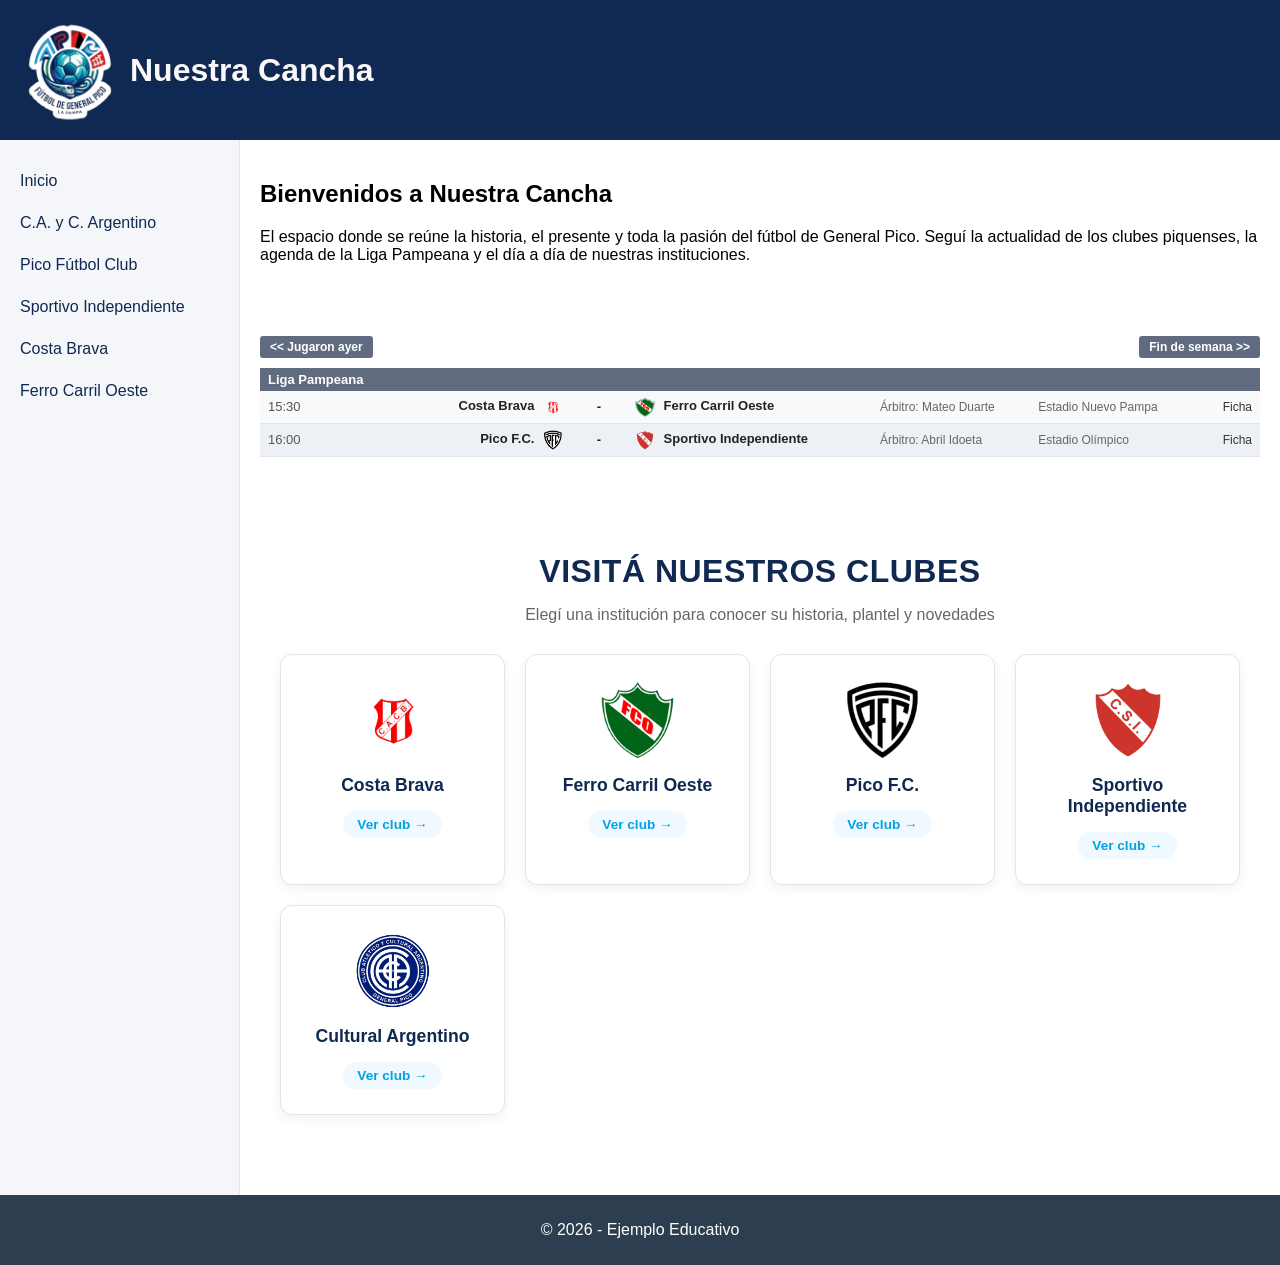
==== index.html @ 1d9cbaab "Add files via upload" ====
<!DOCTYPE html>
<html lang="en">
<head>
    <meta charset="UTF-8">
    <meta name="viewport" content="width=device-width, initial-scale=1.0">
    <title>Document</title>
    <link rel="stylesheet" href="css/style.css">
    <link rel="icon" href="./img/logo.png" type="image/x-icon">
</head>
<body>
    <header>
        <img src="./img/logo.png" alt="logo" title="logo">
        <h1>Nuestra Cancha</h1>
    </header>


    <div class="layout">
        <!-- Sidebar -->
        <aside class="sidebar">
        <ul>
            <li><a href="index.html">Inicio</a></li>
            <li><a href="./cayca.html">C.A. y C. Argentino</a></li>
            <li><a href="./pfc.html">Pico Fútbol Club</a></li>
            <li><a href="./independiente.html">Sportivo Independiente</a></li>
            <li><a href="./costa.html">Costa Brava</a></li>
            <li><a href="./ferro.html">Ferro Carril Oeste</a></li>
        </ul>
        </aside>

    <!-- Contenido principal -->
        <main>
        <h2>Bienvenidos a Nuestra Cancha</h2>
        <p>El espacio donde se reúne la historia, el presente y toda la pasión del fútbol de General Pico. Seguí la actualidad de los clubes piquenses, la agenda de la Liga Pampeana y el día a día de nuestras instituciones.</p>


        <br>
        <br>


        <div class="match-schedule">
        <!-- Navegación superior -->
        <div class="schedule-header">
            <button class="nav-btn">&lt;&lt; Jugaron ayer</button>
            <button class="nav-btn">Fin de semana &gt;&gt;</button>
        </div>

        <!-- Categoría: Liga Pampeana - Primera A -->
        <div class="category-title">Liga Pampeana</div>
        <table class="matches-table">
            <tbody>
            <tr>
                <td class="time">15:30</td>
                <td class="team-home">Costa Brava <img src="img/escudo_costa_brava.png" alt="Costa Brava"></td>
                <td class="score">-</td>
                <td class="team-away"><img src="img/escudo_ferro.png" alt="Ferro"> Ferro Carril Oeste</td>
                <td class="referee">Árbitro: Mateo Duarte</td>
                <td class="stadium">Estadio Nuevo Pampa</td>
                <td class="link"><a href="#">Ficha</a></td>
            </tr>
            <tr>
                <td class="time">16:00</td>
                <td class="team-home">Pico F.C. <img src="img/escudo_pf.png" alt="Pico FC"></td>
                <td class="score">-</td>
                <td class="team-away"><img src="img/escudo_independiente.png" alt="CSI"> Sportivo Independiente</td>
                <td class="referee">Árbitro: Abril Idoeta</td>
                <td class="stadium">Estadio Olímpico</td>
                <td class="link"><a href="#">Ficha</a></td>
            </tr>
            </tbody>
        </table>

        <br>
        <br>

        <section class="clubs-section container">
        <div class="section-header">
            <h2>Visitá nuestros clubes</h2>
            <p>Elegí una institución para conocer su historia, plantel y novedades</p>
        </div>

        <div class="clubs-grid">
            <!-- Costa Brava -->
            <a href="costa-brava.html" class="club-card costa">
            <div class="club-logo">
                <img src="img/escudo_costa_brava.png" alt="Costa Brava">
            </div>
            <h3>Costa Brava</h3>
            <span class="btn-visit">Ver club &rarr;</span>
            </a>

            <!-- Ferro Carril Oeste -->
            <a href="ferro.html" class="club-card ferro">
            <div class="club-logo">
                <img src="img/escudo_ferro.png" alt="Ferro Carril Oeste">
            </div>
            <h3>Ferro Carril Oeste</h3>
            <span class="btn-visit">Ver club &rarr;</span>
            </a>

            <!-- Pico F.C. -->
            <a href="pico-fc.html" class="club-card picofc">
            <div class="club-logo">
                <img src="img/escudo_pf.png" alt="Pico F.C.">
            </div>
            <h3>Pico F.C.</h3>
            <span class="btn-visit">Ver club &rarr;</span>
            </a>

            <!-- Sportivo Independiente -->
            <a href="independiente.html" class="club-card csi">
            <div class="club-logo">
                <img src="img/escudo_independiente.png" alt="Sportivo Independiente">
            </div>
            <h3>Sportivo Independiente</h3>
            <span class="btn-visit">Ver club &rarr;</span>
            </a>

            <!-- Cultural Argentino -->
            <a href="cultural-argentino.html" class="club-card argentino">
            <div class="club-logo">
                <img src="img/escudo_arg.png" alt="Cultural Argentino">
            </div>
            <h3>Cultural Argentino</h3>
            <span class="btn-visit">Ver club &rarr;</span>
            </a>
        </div>
        </section>


        </main>
    </div>


    



    <footer>
       <p>© 2026 - Ejemplo Educativo</p>
    </footer>
</body>
</html>
---- css/style.css ----
/* estilos generales de la pagina */
body {
    font-family: Arial, sans-serif;
    margin: 0;
    display: flex;
    flex-direction: column;
    min-height: 100vh;
}

/* encabezado arriba con el logo */
header {
    background: #0F2952;
    color: rgb(250, 248, 248);
    padding: 10px;
    display: flex;
    align-items: center;
}

header img {
    width: 120px;
    height: auto;
}

/* pie de pagina */
footer {
    background: #2c3e50;
    color: white;
    text-align: center;
    padding: 10px;
}

/* barra lateral del menu */
.sidebar {
    background: #f4f4f4;
    padding: 15px;
    width: 200px;
    min-height: calc(100vh - 100px);
}

.layout {
    display: flex;
    flex: 1;
}

main {
    flex: 1;
    padding: 20px;
}

/* contenedor principal de la agenda */
.match-schedule {
  width: 100%;
  max-width: 1000px;
  margin: 20px auto;
  font-family: Arial, Helvetica, sans-serif;
  font-size: 13px;
  color: #222;
}

/* botones de navegacion superior */
.schedule-header {
  display: flex;
  justify-content: space-between;
  margin-bottom: 5px;
}

.nav-btn {
  background-color: #616b7f;
  color: #fff;
  border: none;
  padding: 4px 10px;
  font-size: 12px;
  font-weight: bold;
  border-radius: 3px;
  cursor: pointer;
}

.nav-btn:hover {
  background-color: #4a5363;
}

/* barras de categoria / liga */
.category-title {
  background-color: #616b7f;
  color: #fff;
  font-weight: bold;
  padding: 4px 8px;
  margin-top: 10px;
  font-size: 13px;
}

/* tabla de partidos */
.matches-table {
  width: 100%;
  border-collapse: collapse;
  background-color: #f7f9fa;
}

.matches-table tr {
  border-bottom: 1px solid #e1e5e8;
}

.matches-table tr:nth-child(even) {
  background-color: #edf1f5;
}

.matches-table td {
  padding: 6px 8px;
  vertical-align: middle;
}

.time {
  width: 50px;
  color: #555;
}

.team-home {
  text-align: right;
  font-weight: bold;
  width: 25%;
}

.team-away {
  text-align: left;
  font-weight: bold;
  width: 25%;
}

.team-home img, .team-away img {
  width: 20px;
  height: 20px;
  vertical-align: middle;
  margin: 0 5px;
}

.score {
  text-align: center;
  width: 30px;
  font-weight: bold;
}

.referee, .stadium {
  color: #666;
  font-size: 12px;
}

.link {
  text-align: right;
  width: 50px;
}

.link a {
  color: #333;
  text-decoration: none;
  font-size: 12px;
}

.link a:hover {
  text-decoration: underline;
}

/* seccion de clubes de la home */
.clubs-section {
  padding: 40px 20px;
  text-align: center;
}

.section-header h2 {
  font-size: 2rem;
  color: #0F2952;
  margin-bottom: 5px;
  text-transform: uppercase;
  letter-spacing: 0.5px;
}

.section-header p {
  color: #666;
  margin-bottom: 30px;
  font-size: 1rem;
}

/* grilla de tarjetas */
.clubs-grid {
  display: grid;
  grid-template-columns: repeat(auto-fit, minmax(200px, 1fr));
  gap: 20px;
  max-width: 1200px;
  margin: 0 auto;
}

/* tarjeta individual de club */
.club-card {
  background: #ffffff;
  border-radius: 12px;
  padding: 25px 15px;
  text-decoration: none;
  color: #0F2952;
  box-shadow: 0 4px 12px rgba(0, 0, 0, 0.06);
  border: 1px solid #e1e5e8;
  display: flex;
  flex-direction: column;
  align-items: center;
  transition: transform 0.25s ease, box-shadow 0.25s ease, border-color 0.25s ease;
}

.club-card:hover {
  transform: translateY(-6px);
  box-shadow: 0 10px 20px rgba(0, 0, 0, 0.12);
  border-color: #00A3E0;
}

/* logo del club en la tarjeta */
.club-logo {
  width: 80px;
  height: 80px;
  margin-bottom: 15px;
  display: flex;
  align-items: center;
  justify-content: center;
}

.club-logo img {
  max-width: 100%;
  max-height: 100%;
  object-fit: contain;
}

.club-card h3 {
  font-size: 1.1rem;
  margin: 0 0 15px 0;
  font-weight: bold;
}

/* boton adentro de la tarjeta */
.btn-visit {
  font-size: 0.85rem;
  font-weight: bold;
  color: #00A3E0;
  background-color: #f0f9ff;
  padding: 6px 14px;
  border-radius: 20px;
  transition: background-color 0.2s ease, color 0.2s ease;
}

.club-card:hover .btn-visit {
  background-color: #00A3E0;
  color: #ffffff;
}

/* cabecera principal del club */
.club-hero {
  display: flex;
  align-items: center;
  gap: 20px;
  padding: 25px;
  border-radius: 8px;
  color: #ffffff;
  margin-bottom: 25px;
}

.club-hero-shield {
  width: 90px;
  height: 90px;
  object-fit: contain;
  background: #ffffff;
  padding: 8px;
  border-radius: 50%;
}

.club-hero-info h1 {
  margin: 0 0 5px 0;
  font-size: 1.8rem;
}

.club-nickname {
  margin: 0 0 10px 0;
  font-style: italic;
  opacity: 0.9;
}

.club-badge {
  background: rgba(255, 255, 255, 0.2);
  padding: 3px 10px;
  border-radius: 12px;
  font-size: 0.85rem;
}

/* colores tematicos de cada club */
.theme-costa { background-color: #D31A24; }
.theme-ferro { background-color: #008D45; }
.theme-picofc { background-color: #1D70B8; }
.theme-independiente { background-color: #a8131b; }
.theme-argentino { background-color: #00A3E0; }

/* grilla de ficha tecnica */
.club-details-grid {
  display: grid;
  grid-template-columns: repeat(auto-fit, minmax(180px, 1fr));
  gap: 15px;
  margin-bottom: 30px;
}

.info-card {
  background: #f7f9fa;
  border: 1px solid #e1e5e8;
  border-radius: 6px;
  padding: 15px;
  text-align: center;
}

.info-card h3 {
  margin: 0 0 5px 0;
  font-size: 0.85rem;
  color: #666;
  text-transform: uppercase;
}

.info-card p {
  margin: 0;
  font-weight: bold;
  color: #0F2952;
}

/* layout del contenido con la barra lateral */
.content-wrapper {
  display: flex;
  min-height: 100vh;
}

/* ajuste de la barra lateral */
.sidebar {
  width: 240px;
  background-color: #f4f6f9;
  border-right: 1px solid #e1e5e8;
  padding: 20px 0;
}

.sidebar ul {
  list-style: none; /* saca los puntos de la lista */
  padding: 0;
  margin: 0;
}

.sidebar a {
  display: block;
  padding: 12px 20px;
  color: #0f2952;
  text-decoration: none;
  font-weight: 500;
}

/* efecto al pasar por arriba del link */
.sidebar a:hover,
.sidebar a.active {
  background-color: #e2e8f0;
  color: #00a3e0;
  border-left: 4px solid #00a3e0;
}

/* area de contenido principal */
.main-content {
  flex: 1;
  padding: 30px;
  background-color: #ffffff;
}

/* estilo para el texto principal del resumen */
.lead-text {
  font-size: 1.05rem;
  line-height: 1.6;
  color: #1a202c;
  margin-bottom: 15px;
}

.club-section {
  margin-bottom: 30px;
}

.club-section h2 {
  font-size: 1.4rem;
  color: #0F2952;
  margin-bottom: 12px;
  border-bottom: 2px solid #e1e5e8;
  padding-bottom: 5px;
}
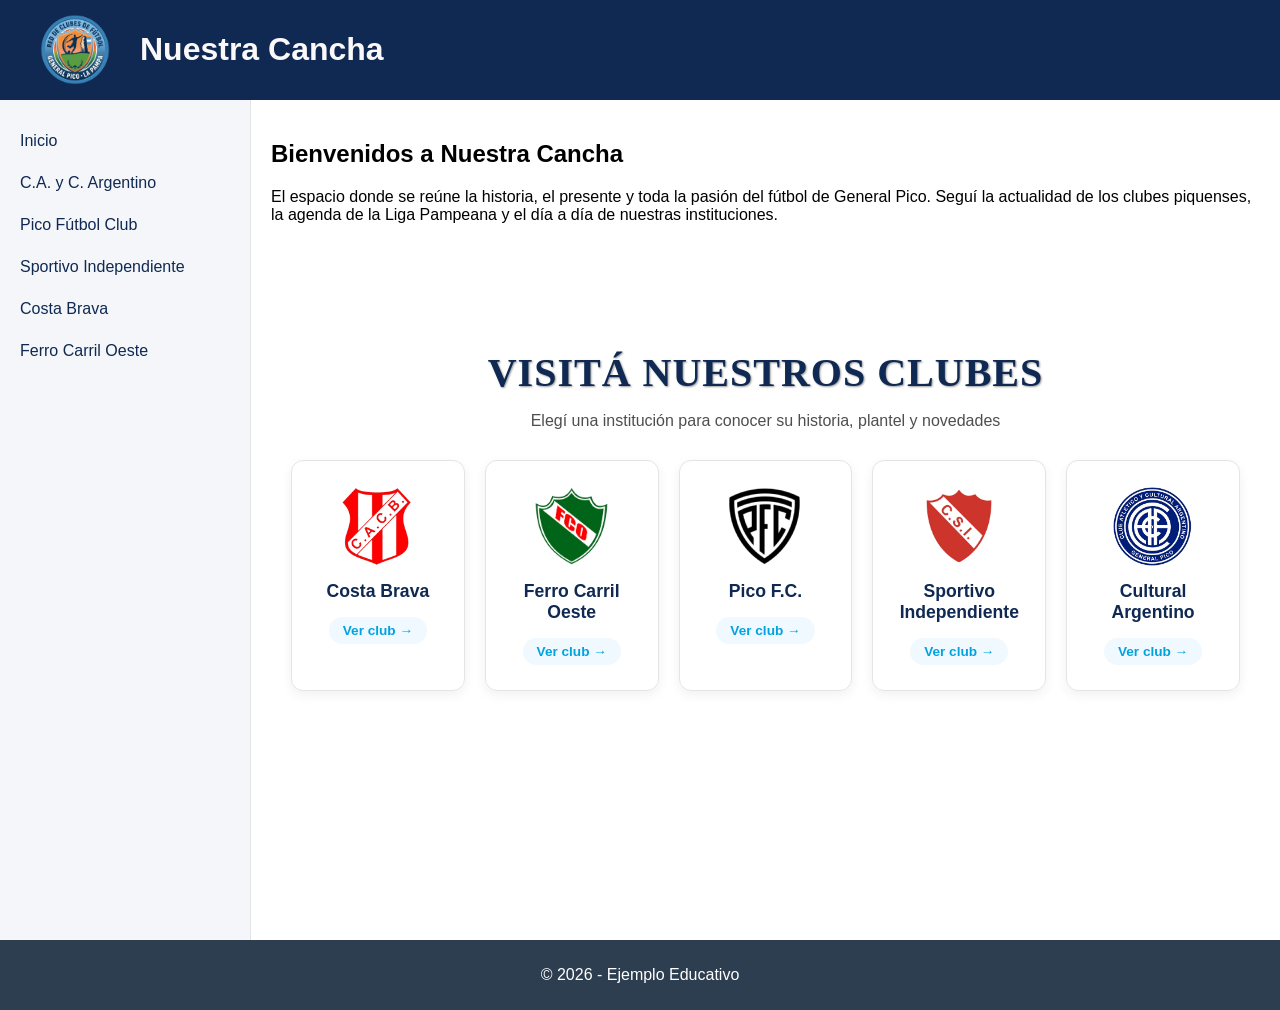
==== commit bb481972: "Logo y tarjetas" ====
--- a/index.html
+++ b/index.html
@@ -9,7 +9,7 @@
 </head>
 <body>
     <header>
-        <img src="./img/logo.png" alt="logo" title="logo">
+        <img src="./img/logo.png" alt="logo" title="logo" id="logo">
         <h1>Nuestra Cancha</h1>
     </header>
 
@@ -31,43 +31,6 @@
         <main>
         <h2>Bienvenidos a Nuestra Cancha</h2>
         <p>El espacio donde se reúne la historia, el presente y toda la pasión del fútbol de General Pico. Seguí la actualidad de los clubes piquenses, la agenda de la Liga Pampeana y el día a día de nuestras instituciones.</p>
-
-
-        <br>
-        <br>
-
-
-        <div class="match-schedule">
-        <!-- Navegación superior -->
-        <div class="schedule-header">
-            <button class="nav-btn">&lt;&lt; Jugaron ayer</button>
-            <button class="nav-btn">Fin de semana &gt;&gt;</button>
-        </div>
-
-        <!-- Categoría: Liga Pampeana - Primera A -->
-        <div class="category-title">Liga Pampeana</div>
-        <table class="matches-table">
-            <tbody>
-            <tr>
-                <td class="time">15:30</td>
-                <td class="team-home">Costa Brava <img src="img/escudo_costa_brava.png" alt="Costa Brava"></td>
-                <td class="score">-</td>
-                <td class="team-away"><img src="img/escudo_ferro.png" alt="Ferro"> Ferro Carril Oeste</td>
-                <td class="referee">Árbitro: Mateo Duarte</td>
-                <td class="stadium">Estadio Nuevo Pampa</td>
-                <td class="link"><a href="#">Ficha</a></td>
-            </tr>
-            <tr>
-                <td class="time">16:00</td>
-                <td class="team-home">Pico F.C. <img src="img/escudo_pf.png" alt="Pico FC"></td>
-                <td class="score">-</td>
-                <td class="team-away"><img src="img/escudo_independiente.png" alt="CSI"> Sportivo Independiente</td>
-                <td class="referee">Árbitro: Abril Idoeta</td>
-                <td class="stadium">Estadio Olímpico</td>
-                <td class="link"><a href="#">Ficha</a></td>
-            </tr>
-            </tbody>
-        </table>
 
         <br>
         <br>
--- a/css/style.css
+++ b/css/style.css
@@ -17,8 +17,8 @@
 }
 
 header img {
-    width: 120px;
-    height: auto;
+    width: 100%;
+    max-width: 130px;
 }
 
 /* pie de pagina */
@@ -155,9 +155,9 @@
   font-size: 12px;
 }
 
-.link a:hover {
+/*.link a:hover {
   text-decoration: underline;
-}
+}*/
 
 /* seccion de clubes de la home */
 .clubs-section {
@@ -166,31 +166,34 @@
 }
 
 .section-header h2 {
-  font-size: 2rem;
+  font-size: 40px;
+  font-family:Georgia, 'Times New Roman', Times, serif;
   color: #0F2952;
   margin-bottom: 5px;
   text-transform: uppercase;
-  letter-spacing: 0.5px;
+  letter-spacing: 1px;
+  text-shadow: rgba(0, 0, 0, 0.4) 1px 1px 2px;
 }
 
 .section-header p {
-  color: #666;
+  color: #4f4e4e;
   margin-bottom: 30px;
   font-size: 1rem;
 }
 
 /* grilla de tarjetas */
 .clubs-grid {
+  background: #fff;
   display: grid;
-  grid-template-columns: repeat(auto-fit, minmax(200px, 1fr));
+  grid-template-columns: repeat(5, 1fr);
   gap: 20px;
   max-width: 1200px;
-  margin: 0 auto;
+  margin: 0;
 }
 
 /* tarjeta individual de club */
 .club-card {
-  background: #ffffff;
+  background: linear-gradient(rgba(255, 255, 255, 0.5)), url("../img/fondoTarjetas.png") no-repeat center / cover;
   border-radius: 12px;
   padding: 25px 15px;
   text-decoration: none;
@@ -329,7 +332,8 @@
 
 /* ajuste de la barra lateral */
 .sidebar {
-  width: 240px;
+  width: 100%;
+  max-width: 250px;
   background-color: #f4f6f9;
   border-right: 1px solid #e1e5e8;
   padding: 20px 0;
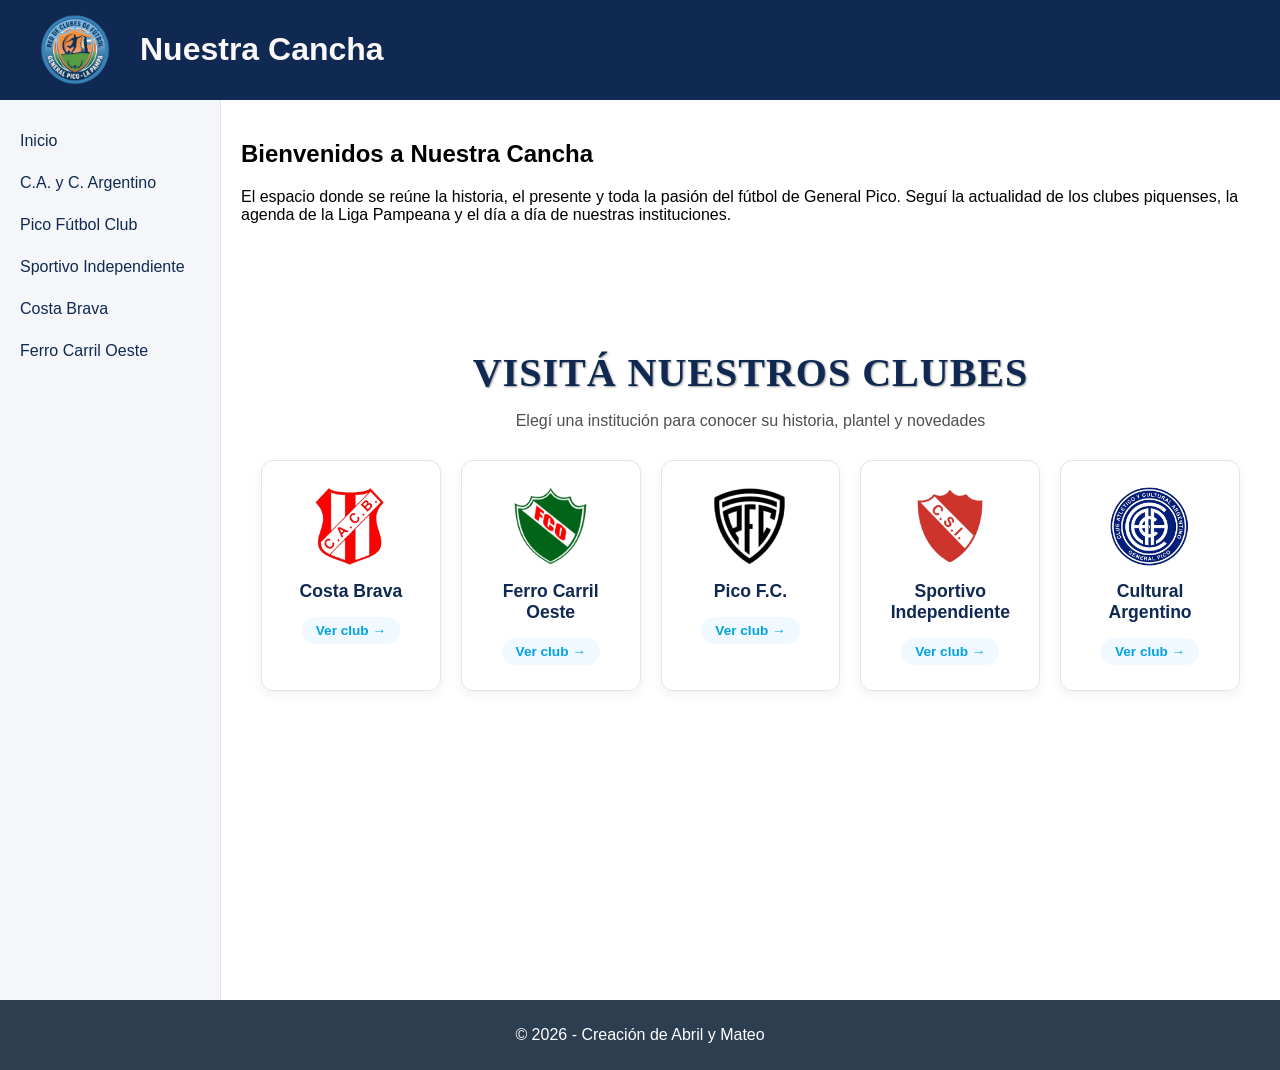
==== commit f4bb63d0: "Finiquitando" ====
--- a/index.html
+++ b/index.html
@@ -1,105 +1,105 @@
-<!DOCTYPE html>
-<html lang="en">
-<head>
-    <meta charset="UTF-8">
-    <meta name="viewport" content="width=device-width, initial-scale=1.0">
-    <title>Document</title>
-    <link rel="stylesheet" href="css/style.css">
-    <link rel="icon" href="./img/logo.png" type="image/x-icon">
-</head>
-<body>
-    <header>
-        <img src="./img/logo.png" alt="logo" title="logo" id="logo">
-        <h1>Nuestra Cancha</h1>
-    </header>
-
-
-    <div class="layout">
-        <!-- Sidebar -->
-        <aside class="sidebar">
-        <ul>
-            <li><a href="index.html">Inicio</a></li>
-            <li><a href="./cayca.html">C.A. y C. Argentino</a></li>
-            <li><a href="./pfc.html">Pico Fútbol Club</a></li>
-            <li><a href="./independiente.html">Sportivo Independiente</a></li>
-            <li><a href="./costa.html">Costa Brava</a></li>
-            <li><a href="./ferro.html">Ferro Carril Oeste</a></li>
-        </ul>
-        </aside>
-
-    <!-- Contenido principal -->
-        <main>
-        <h2>Bienvenidos a Nuestra Cancha</h2>
-        <p>El espacio donde se reúne la historia, el presente y toda la pasión del fútbol de General Pico. Seguí la actualidad de los clubes piquenses, la agenda de la Liga Pampeana y el día a día de nuestras instituciones.</p>
-
-        <br>
-        <br>
-
-        <section class="clubs-section container">
-        <div class="section-header">
-            <h2>Visitá nuestros clubes</h2>
-            <p>Elegí una institución para conocer su historia, plantel y novedades</p>
-        </div>
-
-        <div class="clubs-grid">
-            <!-- Costa Brava -->
-            <a href="costa-brava.html" class="club-card costa">
-            <div class="club-logo">
-                <img src="img/escudo_costa_brava.png" alt="Costa Brava">
-            </div>
-            <h3>Costa Brava</h3>
-            <span class="btn-visit">Ver club &rarr;</span>
-            </a>
-
-            <!-- Ferro Carril Oeste -->
-            <a href="ferro.html" class="club-card ferro">
-            <div class="club-logo">
-                <img src="img/escudo_ferro.png" alt="Ferro Carril Oeste">
-            </div>
-            <h3>Ferro Carril Oeste</h3>
-            <span class="btn-visit">Ver club &rarr;</span>
-            </a>
-
-            <!-- Pico F.C. -->
-            <a href="pico-fc.html" class="club-card picofc">
-            <div class="club-logo">
-                <img src="img/escudo_pf.png" alt="Pico F.C.">
-            </div>
-            <h3>Pico F.C.</h3>
-            <span class="btn-visit">Ver club &rarr;</span>
-            </a>
-
-            <!-- Sportivo Independiente -->
-            <a href="independiente.html" class="club-card csi">
-            <div class="club-logo">
-                <img src="img/escudo_independiente.png" alt="Sportivo Independiente">
-            </div>
-            <h3>Sportivo Independiente</h3>
-            <span class="btn-visit">Ver club &rarr;</span>
-            </a>
-
-            <!-- Cultural Argentino -->
-            <a href="cultural-argentino.html" class="club-card argentino">
-            <div class="club-logo">
-                <img src="img/escudo_arg.png" alt="Cultural Argentino">
-            </div>
-            <h3>Cultural Argentino</h3>
-            <span class="btn-visit">Ver club &rarr;</span>
-            </a>
-        </div>
-        </section>
-
-
-        </main>
-    </div>
-
-
-    
-
-
-
-    <footer>
-       <p>© 2026 - Ejemplo Educativo</p>
-    </footer>
-</body>
-</html>+<!DOCTYPE html>
+<html lang="es">
+<head>
+    <meta charset="UTF-8">
+    <meta name="viewport" content="width=device-width, initial-scale=1.0">
+    <title>Equipos_futbol</title>
+    <link rel="stylesheet" href="css/style.css">
+    <link rel="icon" href="./img/logo.png?v=2" type="image/png">
+</head>
+<body>
+    <header>
+        <img src="./img/logo.png" alt="logo" title="logo" id="logo">
+        <h1>Nuestra Cancha</h1>
+    </header>
+
+
+    <div class="layout">
+        <!-- Sidebar -->
+        <aside class="sidebar">
+        <ul>
+            <li><a href="index.html">Inicio</a></li>
+            <li><a href="./cayca.html">C.A. y C. Argentino</a></li>
+            <li><a href="./pfc.html">Pico Fútbol Club</a></li>
+            <li><a href="./independiente.html">Sportivo Independiente</a></li>
+            <li><a href="./costa.html">Costa Brava</a></li>
+            <li><a href="./ferro.html">Ferro Carril Oeste</a></li>
+        </ul>
+        </aside>
+
+    <!-- Contenido principal -->
+        <main>
+        <h2>Bienvenidos a Nuestra Cancha</h2>
+        <p>El espacio donde se reúne la historia, el presente y toda la pasión del fútbol de General Pico. Seguí la actualidad de los clubes piquenses, la agenda de la Liga Pampeana y el día a día de nuestras instituciones.</p>
+
+        <br>
+        <br>
+
+        <section class="clubs-section container">
+        <div class="section-header">
+            <h2>Visitá nuestros clubes</h2>
+            <p>Elegí una institución para conocer su historia, plantel y novedades</p>
+        </div>
+
+        <div class="clubs-grid">
+            <!-- Costa Brava -->
+            <a href="costa.html" class="club-card costa">
+            <div class="club-logo">
+                <img src="img/escudo_costa_brava.png" alt="Costa Brava">
+            </div>
+            <h3>Costa Brava</h3>
+            <span class="btn-visit">Ver club &rarr;</span>
+            </a>
+
+            <!-- Ferro Carril Oeste -->
+            <a href="ferro.html" class="club-card ferro">
+            <div class="club-logo">
+                <img src="img/escudo_ferro.png" alt="Ferro Carril Oeste">
+            </div>
+            <h3>Ferro Carril Oeste</h3>
+            <span class="btn-visit">Ver club &rarr;</span>
+            </a>
+
+            <!-- Pico F.C. -->
+            <a href="pfc.html" class="club-card picofc">
+            <div class="club-logo">
+                <img src="img/escudo_pf.png" alt="Pico F.C.">
+            </div>
+            <h3>Pico F.C.</h3>
+            <span class="btn-visit">Ver club &rarr;</span>
+            </a>
+
+            <!-- Sportivo Independiente -->
+            <a href="independiente.html" class="club-card csi">
+            <div class="club-logo">
+                <img src="img/escudo_independiente.png" alt="Sportivo Independiente">
+            </div>
+            <h3>Sportivo Independiente</h3>
+            <span class="btn-visit">Ver club &rarr;</span>
+            </a>
+
+            <!-- Cultural Argentino -->
+            <a href="cayca.html" class="club-card argentino">
+            <div class="club-logo">
+                <img src="img/escudo_arg.png" alt="Cultural Argentino">
+            </div>
+            <h3>Cultural Argentino</h3>
+            <span class="btn-visit">Ver club &rarr;</span>
+            </a>
+        </div>
+        </section>
+
+
+        </main>
+    </div>
+
+
+    
+
+
+
+    <footer>
+       <p>© 2026 - Creación de Abril y Mateo</p>
+    </footer>
+</body>
+</html>
--- a/css/style.css
+++ b/css/style.css
@@ -1,389 +1,297 @@
-/* estilos generales de la pagina */
-body {
-    font-family: Arial, sans-serif;
-    margin: 0;
-    display: flex;
-    flex-direction: column;
-    min-height: 100vh;
-}
-
-/* encabezado arriba con el logo */
-header {
-    background: #0F2952;
-    color: rgb(250, 248, 248);
-    padding: 10px;
-    display: flex;
-    align-items: center;
-}
-
-header img {
-    width: 100%;
-    max-width: 130px;
-}
-
-/* pie de pagina */
-footer {
-    background: #2c3e50;
-    color: white;
-    text-align: center;
-    padding: 10px;
-}
-
-/* barra lateral del menu */
-.sidebar {
-    background: #f4f4f4;
-    padding: 15px;
-    width: 200px;
-    min-height: calc(100vh - 100px);
-}
-
-.layout {
-    display: flex;
-    flex: 1;
-}
-
-main {
-    flex: 1;
-    padding: 20px;
-}
-
-/* contenedor principal de la agenda */
-.match-schedule {
-  width: 100%;
-  max-width: 1000px;
-  margin: 20px auto;
-  font-family: Arial, Helvetica, sans-serif;
-  font-size: 13px;
-  color: #222;
-}
-
-/* botones de navegacion superior */
-.schedule-header {
-  display: flex;
-  justify-content: space-between;
-  margin-bottom: 5px;
-}
-
-.nav-btn {
-  background-color: #616b7f;
-  color: #fff;
-  border: none;
-  padding: 4px 10px;
-  font-size: 12px;
-  font-weight: bold;
-  border-radius: 3px;
-  cursor: pointer;
-}
-
-.nav-btn:hover {
-  background-color: #4a5363;
-}
-
-/* barras de categoria / liga */
-.category-title {
-  background-color: #616b7f;
-  color: #fff;
-  font-weight: bold;
-  padding: 4px 8px;
-  margin-top: 10px;
-  font-size: 13px;
-}
-
-/* tabla de partidos */
-.matches-table {
-  width: 100%;
-  border-collapse: collapse;
-  background-color: #f7f9fa;
-}
-
-.matches-table tr {
-  border-bottom: 1px solid #e1e5e8;
-}
-
-.matches-table tr:nth-child(even) {
-  background-color: #edf1f5;
-}
-
-.matches-table td {
-  padding: 6px 8px;
-  vertical-align: middle;
-}
-
-.time {
-  width: 50px;
-  color: #555;
-}
-
-.team-home {
-  text-align: right;
-  font-weight: bold;
-  width: 25%;
-}
-
-.team-away {
-  text-align: left;
-  font-weight: bold;
-  width: 25%;
-}
-
-.team-home img, .team-away img {
-  width: 20px;
-  height: 20px;
-  vertical-align: middle;
-  margin: 0 5px;
-}
-
-.score {
-  text-align: center;
-  width: 30px;
-  font-weight: bold;
-}
-
-.referee, .stadium {
-  color: #666;
-  font-size: 12px;
-}
-
-.link {
-  text-align: right;
-  width: 50px;
-}
-
-.link a {
-  color: #333;
-  text-decoration: none;
-  font-size: 12px;
-}
-
-/*.link a:hover {
-  text-decoration: underline;
-}*/
-
-/* seccion de clubes de la home */
-.clubs-section {
-  padding: 40px 20px;
-  text-align: center;
-}
-
-.section-header h2 {
-  font-size: 40px;
-  font-family:Georgia, 'Times New Roman', Times, serif;
-  color: #0F2952;
-  margin-bottom: 5px;
-  text-transform: uppercase;
-  letter-spacing: 1px;
-  text-shadow: rgba(0, 0, 0, 0.4) 1px 1px 2px;
-}
-
-.section-header p {
-  color: #4f4e4e;
-  margin-bottom: 30px;
-  font-size: 1rem;
-}
-
-/* grilla de tarjetas */
-.clubs-grid {
-  background: #fff;
-  display: grid;
-  grid-template-columns: repeat(5, 1fr);
-  gap: 20px;
-  max-width: 1200px;
-  margin: 0;
-}
-
-/* tarjeta individual de club */
-.club-card {
-  background: linear-gradient(rgba(255, 255, 255, 0.5)), url("../img/fondoTarjetas.png") no-repeat center / cover;
-  border-radius: 12px;
-  padding: 25px 15px;
-  text-decoration: none;
-  color: #0F2952;
-  box-shadow: 0 4px 12px rgba(0, 0, 0, 0.06);
-  border: 1px solid #e1e5e8;
-  display: flex;
-  flex-direction: column;
-  align-items: center;
-  transition: transform 0.25s ease, box-shadow 0.25s ease, border-color 0.25s ease;
-}
-
-.club-card:hover {
-  transform: translateY(-6px);
-  box-shadow: 0 10px 20px rgba(0, 0, 0, 0.12);
-  border-color: #00A3E0;
-}
-
-/* logo del club en la tarjeta */
-.club-logo {
-  width: 80px;
-  height: 80px;
-  margin-bottom: 15px;
-  display: flex;
-  align-items: center;
-  justify-content: center;
-}
-
-.club-logo img {
-  max-width: 100%;
-  max-height: 100%;
-  object-fit: contain;
-}
-
-.club-card h3 {
-  font-size: 1.1rem;
-  margin: 0 0 15px 0;
-  font-weight: bold;
-}
-
-/* boton adentro de la tarjeta */
-.btn-visit {
-  font-size: 0.85rem;
-  font-weight: bold;
-  color: #00A3E0;
-  background-color: #f0f9ff;
-  padding: 6px 14px;
-  border-radius: 20px;
-  transition: background-color 0.2s ease, color 0.2s ease;
-}
-
-.club-card:hover .btn-visit {
-  background-color: #00A3E0;
-  color: #ffffff;
-}
-
-/* cabecera principal del club */
-.club-hero {
-  display: flex;
-  align-items: center;
-  gap: 20px;
-  padding: 25px;
-  border-radius: 8px;
-  color: #ffffff;
-  margin-bottom: 25px;
-}
-
-.club-hero-shield {
-  width: 90px;
-  height: 90px;
-  object-fit: contain;
-  background: #ffffff;
-  padding: 8px;
-  border-radius: 50%;
-}
-
-.club-hero-info h1 {
-  margin: 0 0 5px 0;
-  font-size: 1.8rem;
-}
-
-.club-nickname {
-  margin: 0 0 10px 0;
-  font-style: italic;
-  opacity: 0.9;
-}
-
-.club-badge {
-  background: rgba(255, 255, 255, 0.2);
-  padding: 3px 10px;
-  border-radius: 12px;
-  font-size: 0.85rem;
-}
-
-/* colores tematicos de cada club */
-.theme-costa { background-color: #D31A24; }
-.theme-ferro { background-color: #008D45; }
-.theme-picofc { background-color: #1D70B8; }
-.theme-independiente { background-color: #a8131b; }
-.theme-argentino { background-color: #00A3E0; }
-
-/* grilla de ficha tecnica */
-.club-details-grid {
-  display: grid;
-  grid-template-columns: repeat(auto-fit, minmax(180px, 1fr));
-  gap: 15px;
-  margin-bottom: 30px;
-}
-
-.info-card {
-  background: #f7f9fa;
-  border: 1px solid #e1e5e8;
-  border-radius: 6px;
-  padding: 15px;
-  text-align: center;
-}
-
-.info-card h3 {
-  margin: 0 0 5px 0;
-  font-size: 0.85rem;
-  color: #666;
-  text-transform: uppercase;
-}
-
-.info-card p {
-  margin: 0;
-  font-weight: bold;
-  color: #0F2952;
-}
-
-/* layout del contenido con la barra lateral */
-.content-wrapper {
-  display: flex;
-  min-height: 100vh;
-}
-
-/* ajuste de la barra lateral */
-.sidebar {
-  width: 100%;
-  max-width: 250px;
-  background-color: #f4f6f9;
-  border-right: 1px solid #e1e5e8;
-  padding: 20px 0;
-}
-
-.sidebar ul {
-  list-style: none; /* saca los puntos de la lista */
-  padding: 0;
-  margin: 0;
-}
-
-.sidebar a {
-  display: block;
-  padding: 12px 20px;
-  color: #0f2952;
-  text-decoration: none;
-  font-weight: 500;
-}
-
-/* efecto al pasar por arriba del link */
-.sidebar a:hover,
-.sidebar a.active {
-  background-color: #e2e8f0;
-  color: #00a3e0;
-  border-left: 4px solid #00a3e0;
-}
-
-/* area de contenido principal */
-.main-content {
-  flex: 1;
-  padding: 30px;
-  background-color: #ffffff;
-}
-
-/* estilo para el texto principal del resumen */
-.lead-text {
-  font-size: 1.05rem;
-  line-height: 1.6;
-  color: #1a202c;
-  margin-bottom: 15px;
-}
-
-.club-section {
-  margin-bottom: 30px;
-}
-
-.club-section h2 {
-  font-size: 1.4rem;
-  color: #0F2952;
-  margin-bottom: 12px;
-  border-bottom: 2px solid #e1e5e8;
-  padding-bottom: 5px;
-}+/* variables de color reutilizadas en todo el sitio */
+:root {
+  --azul-oscuro: #0F2952;
+  --celeste: #00A3E0;
+  --gris-borde: #e1e5e8;
+}
+
+/* estilos generales de la pagina */
+body {
+  font-family: Arial, sans-serif;
+  margin: 0;
+  display: flex;
+  flex-direction: column;
+  min-height: 100vh;
+}
+
+/* encabezado arriba con el logo */
+header {
+  background: var(--azul-oscuro);
+  color: rgb(250, 248, 248);
+  padding: 10px;
+  display: flex;
+  align-items: center;
+}
+
+header img {
+  width: 100%;
+  max-width: 130px;
+}
+
+/* pie de pagina */
+footer {
+  background: #2c3e50;
+  color: white;
+  text-align: center;
+  padding: 10px;
+}
+
+/* layout del contenido con la barra lateral (usado en todas las paginas) */
+.layout {
+  display: flex;
+  flex: 1;
+  min-height: 100vh;
+}
+
+main {
+  flex: 1;
+  padding: 20px;
+}
+
+/* seccion de clubes de la home */
+.clubs-section {
+  padding: 40px 20px;
+  text-align: center;
+}
+
+.section-header h2 {
+  font-size: 40px;
+  font-family: Georgia, 'Times New Roman', Times, serif;
+  color: var(--azul-oscuro);
+  margin-bottom: 5px;
+  text-transform: uppercase;
+  letter-spacing: 1px;
+  text-shadow: rgba(0, 0, 0, 0.4) 1px 1px 2px;
+}
+
+.section-header p {
+  color: #4f4e4e;
+  margin-bottom: 30px;
+  font-size: 1rem;
+}
+
+/* grilla de tarjetas */
+.clubs-grid {
+  background: #fff;
+  display: grid;
+  grid-template-columns: repeat(5, 1fr);
+  gap: 20px;
+  max-width: 1200px;
+  margin: 0;
+}
+
+/* tarjeta individual de club */
+.club-card {
+  background: linear-gradient(rgba(255, 255, 255, 0.5)), url("../img/fondoTarjetas.png") no-repeat center / cover;
+  border-radius: 12px;
+  padding: 25px 15px;
+  text-decoration: none;
+  color: var(--azul-oscuro);
+  box-shadow: 0 4px 12px rgba(0, 0, 0, 0.06);
+  border: 1px solid var(--gris-borde);
+  display: flex;
+  flex-direction: column;
+  align-items: center;
+  transition: transform 0.25s ease, box-shadow 0.25s ease, border-color 0.25s ease;
+}
+
+.club-card:hover {
+  transform: translateY(-6px);
+  box-shadow: 0 10px 20px rgba(0, 0, 0, 0.12);
+  border-color: var(--celeste);
+}
+
+/* logo del club en la tarjeta */
+.club-logo {
+  width: 80px;
+  height: 80px;
+  margin-bottom: 15px;
+  display: flex;
+  align-items: center;
+  justify-content: center;
+}
+
+.club-logo img {
+  max-width: 100%;
+  max-height: 100%;
+  object-fit: contain;
+}
+
+.club-card h3 {
+  font-size: 1.1rem;
+  margin: 0 0 15px 0;
+  font-weight: bold;
+}
+
+/* boton adentro de la tarjeta */
+.btn-visit {
+  font-size: 0.85rem;
+  font-weight: bold;
+  color: var(--celeste);
+  background-color: #f0f9ff;
+  padding: 6px 14px;
+  border-radius: 20px;
+  transition: background-color 0.2s ease, color 0.2s ease;
+}
+
+.club-card:hover .btn-visit {
+  background-color: var(--celeste);
+  color: #ffffff;
+}
+
+/* cabecera principal del club */
+.club-hero {
+  display: flex;
+  align-items: center;
+  gap: 20px;
+  padding: 25px;
+  border-radius: 20px;
+  color: #ffffff;
+  margin-bottom: 25px;
+  box-shadow: 0 12px 8px rgba(0, 0, 0, 0.08);
+}
+
+/* h1 del hero: unifica tamaño, margen y efectos de texto en una sola regla */
+.club-hero-info h1 {
+  margin: 0 0 5px 0;
+  font-size: 1.8rem;
+  text-shadow: 1px 1px 6px rgba(0, 0, 0, 0.8);
+  border-bottom: 1px solid white;
+  padding-bottom: 8px;
+}
+
+.club-hero-shield {
+  width: 90px;
+  height: 90px;
+  object-fit: contain;
+  background: #ffffff;
+  padding: 8px;
+  border-radius: 50%;
+}
+
+.club-nickname {
+  margin: 0 0 10px 0;
+  font-style: italic;
+  opacity: 0.9;
+}
+
+.club-badge {
+  background: rgba(255, 255, 255, 0.2);
+  padding: 3px 10px;
+  border-radius: 12px;
+  font-size: 0.85rem;
+}
+
+/* colores tematicos de cada club */
+.theme-costa {
+  background: linear-gradient(to left, rgb(255, 255, 255), rgb(254, 0, 2));
+  border: 1.5px solid rgb(254, 0, 2);
+}
+
+.theme-ferro {
+  background: linear-gradient(to right, rgba(0, 101, 25, 0.9), rgba(255, 255, 255, 0.8));
+  border: 1px solid rgb(0, 101, 25);
+}
+
+.theme-picofc {
+  background: linear-gradient(to left, rgb(255, 255, 255) 1%, rgb(29, 112, 184) 95%);
+  border: 1px solid rgb(29, 112, 184);
+}
+
+.theme-independiente {
+  background: linear-gradient(to left, rgb(255, 255, 255) 1%, rgb(205, 52, 44) 95%);
+  border: 1.5px solid rgb(205, 52, 44);
+}
+
+.theme-argentino {
+  background: linear-gradient(to left, rgb(255, 255, 255) 1%, rgb(1, 30, 122) 95%);
+  border: 1px solid rgb(1, 30, 122);
+}
+
+/* grilla de ficha tecnica */
+.club-details-grid {
+  display: grid;
+  grid-template-columns: repeat(auto-fit, minmax(180px, 1fr));
+  gap: 15px;
+  margin-bottom: 30px;
+}
+
+.info-card {
+  background: #f7f9fa;
+  border: 1px solid var(--gris-borde);
+  border-radius: 6px;
+  padding: 15px;
+  text-align: center;
+}
+
+.info-card h3 {
+  margin: 0 0 5px 0;
+  font-size: 0.85rem;
+  color: #666;
+  text-transform: uppercase;
+}
+
+.info-card p {
+  margin: 0;
+  font-weight: bold;
+  color: var(--azul-oscuro);
+}
+
+/* barra lateral del menu */
+.sidebar {
+  width: 100%;
+  max-width: 220px;
+  background-color: #f4f6f9;
+  border-right: 1px solid var(--gris-borde);
+  padding: 20px 0;
+}
+
+.sidebar ul {
+  list-style: none;
+  /* saca los puntos de la lista */
+  padding: 0;
+  margin: 0;
+}
+
+.sidebar a {
+  display: block;
+  padding: 12px 20px;
+  color: var(--azul-oscuro);
+  text-decoration: none;
+  font-weight: 500;
+}
+
+/* efecto al pasar por arriba del link */
+.sidebar a:hover,
+.sidebar a.active {
+  background-color: #e2e8f0;
+  color: var(--celeste);
+  border-left: 4px solid var(--celeste);
+}
+
+/* area de contenido principal */
+.main-content {
+  flex: 1;
+  padding: 30px;
+  background-color: #ffffff;
+}
+
+/* estilo para el texto principal del resumen */
+.lead-text {
+  font-size: 1.05rem;
+  line-height: 1.6;
+  color: #1a202c;
+  margin-bottom: 15px;
+}
+
+.club-section {
+  margin-bottom: 30px;
+}
+
+.club-section h2 {
+  font-size: 1.4rem;
+  color: var(--azul-oscuro);
+  margin-bottom: 12px;
+  border-bottom: 2px solid var(--gris-borde);
+  padding-bottom: 5px;
+}
